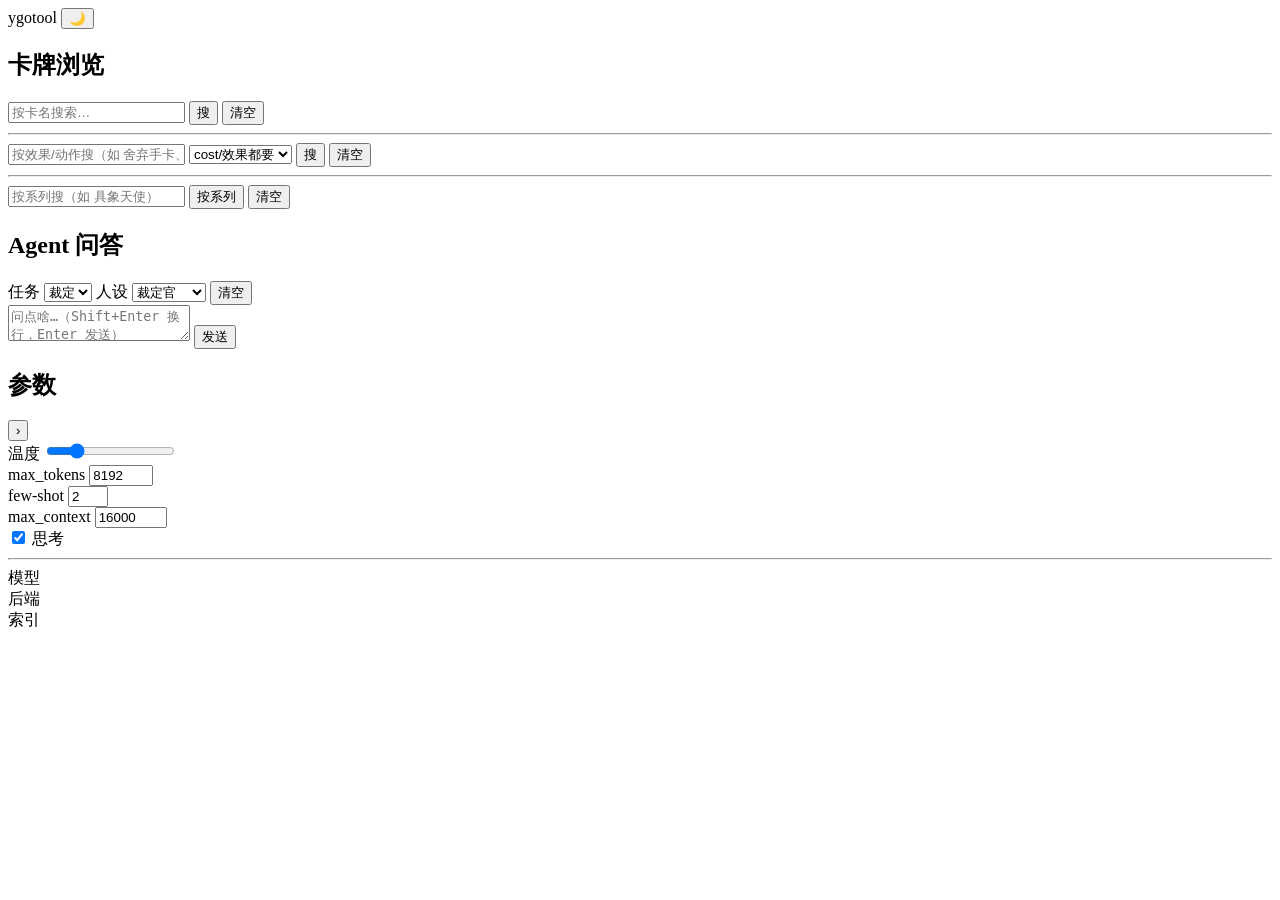
==== web/static/index.html @ c2c0214e "chore: 初始化版本控制（.gitignore / .gitattributes + v0.1.0 基线）" ====
<!DOCTYPE html>
<html lang="zh-Hans" data-theme="light">
<head>
<meta charset="UTF-8">
<meta name="viewport" content="width=device-width, initial-scale=1">
<title>ygotool · 游戏王卡牌 Agent</title>
<link rel="stylesheet" href="/static/style.css">
</head>
<body>
<div class="topbar">
  <span class="brand">ygotool</span>
  <button id="theme-btn" class="icon-btn" title="深色/浅色">🌙</button>
</div>
<div class="layout" id="layout">
  <!-- 左：卡牌浏览 -->
  <section class="panel" id="browse">
    <h2>卡牌浏览</h2>
    <div class="search-row">
      <input id="search-input" placeholder="按卡名搜索…" autocomplete="off">
      <button id="search-btn">搜</button>
      <button id="search-clear" class="ghost-btn">清空</button>
    </div>
    <div id="card-list" class="card-grid"></div>
    <hr>
    <div class="search-row">
      <input id="effect-input" placeholder='按效果/动作搜（如 舍弃手卡、从卡组送去墓地、破坏）' autocomplete="off">
      <select id="effect-reason" title="按 cost/效果 过滤（仅动作命中时生效）">
        <option value="">cost/效果都要</option>
        <option value="cost">仅 cost</option>
        <option value="effect">仅效果</option>
      </select>
      <button id="effect-btn">搜</button>
      <button id="effect-clear" class="ghost-btn">清空</button>
    </div>
    <div id="effect-list" class="card-grid"></div>
    <hr>
    <div class="search-row">
      <input id="series-input" placeholder='按系列搜（如 具象天使）' autocomplete="off">
      <button id="series-btn">按系列</button>
      <button id="series-clear" class="ghost-btn">清空</button>
    </div>
    <div id="series-list" class="card-grid"></div>
  </section>

  <!-- 中：聊天 -->
  <section class="panel chat-panel" id="chat">
    <div class="chat-head">
      <h2>Agent 问答</h2>
      <div class="chat-head-ctrl">
        <label>任务 <select id="task">
          <option value="ruling">裁定</option>
          <option value="search">查卡</option>
          <option value="deck">构筑</option>
        </select></label>
        <label>人设 <select id="persona">
          <option value="strict">裁定官</option>
          <option value="teach">教学向导</option>
        </select></label>
        <button id="clear-btn" class="ghost-btn" title="清空对话">清空</button>
      </div>
    </div>
    <div id="messages" class="messages"></div>
    <div class="input-row">
      <textarea id="question" placeholder="问点啥…（Shift+Enter 换行，Enter 发送）" rows="2"></textarea>
      <button id="send-btn">发送</button>
      <button id="stop-btn" class="ghost-btn" hidden>停止</button>
    </div>
  </section>

  <!-- 右：参数 -->
  <aside class="panel params-panel" id="params">
    <div class="params-head">
      <h2>参数</h2>
      <button id="collapse-btn" class="ghost-btn" title="折叠/展开">›</button>
    </div>
    <div class="param"><label>温度 <span id="v-temp"></span>
      <input id="p-temp" type="range" min="0" max="1" step="0.1" value="0.2"></div>
    <div class="param"><label>max_tokens <span id="v-mt"></span>
      <input id="p-mt" type="number" min="64" max="8192" step="64" value="8192"></div>
    <div class="param"><label>few-shot <span id="v-fs"></span>
      <input id="p-fs" type="number" min="0" max="4" step="1" value="2"></div>
    <div class="param"><label>max_context <span id="v-mc"></span>
      <input id="p-mc" type="number" min="256" max="32000" step="256" value="16000"></div>
    <div class="param"><label><input id="p-thinking" type="checkbox" checked> 思考</label></div>
    <hr>
    <div class="param"><label>模型 <span id="v-model" class="muted"></span></div>
    <div class="param"><label>后端 <span id="backend-tag" class="tag"></span></div>
    <div class="param"><label>索引 <span id="v-index" class="muted"></span></div>
  </aside>
</div>

<!-- 卡牌详情模态 -->
<div id="card-modal" class="modal" hidden>
  <div class="modal-backdrop"></div>
  <div class="modal-box">
    <button class="modal-close" id="modal-close">×</button>
    <div id="modal-body"></div>
  </div>
</div>

<script src="/static/app.js"></script>
</body>
</html>
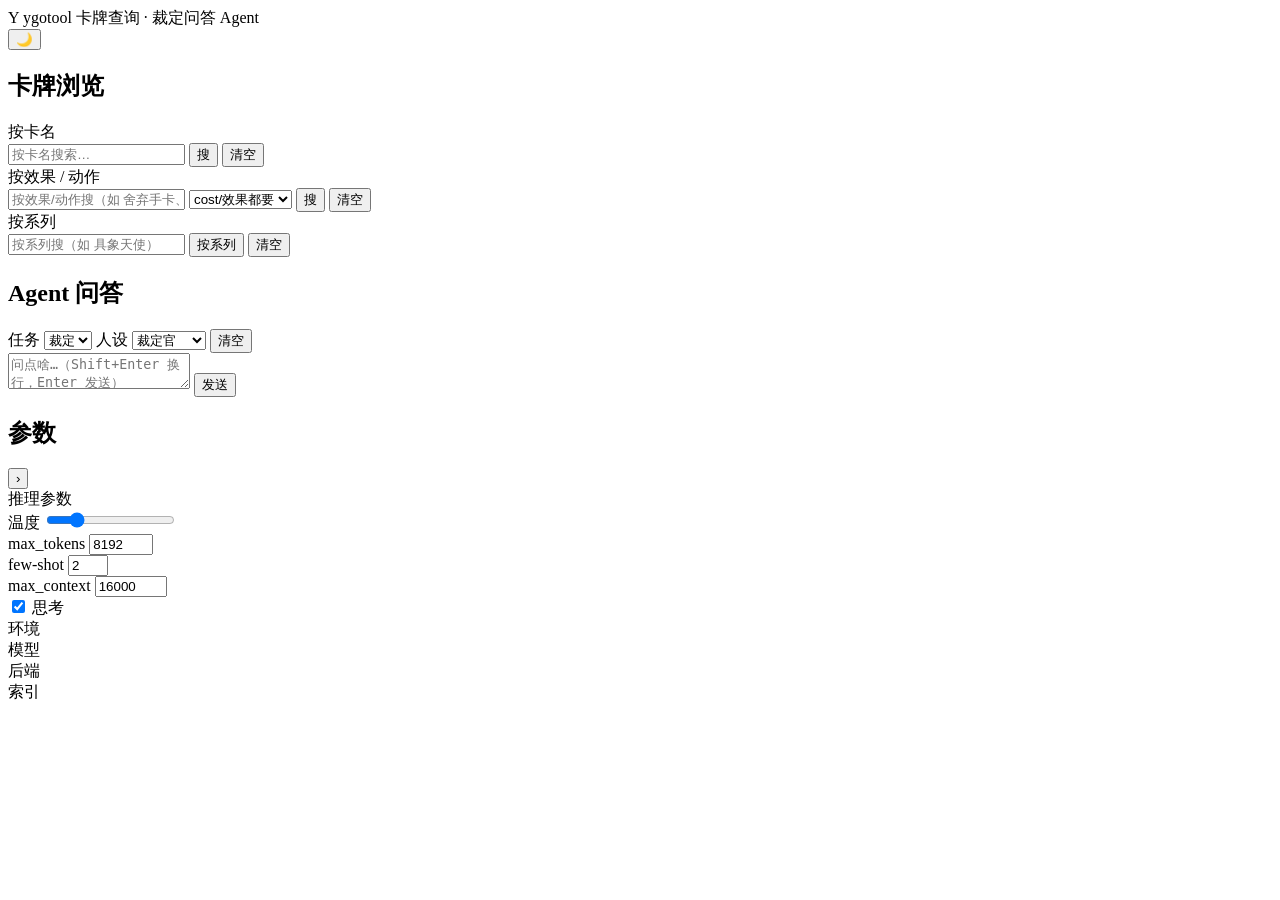
==== commit 3ce13a8d: "feat(web): 前端现代工具风改版——设计系统/卡片化列表（预留卡图位）/骨架屏/空态/消息气泡/trace 徽章" ====
--- a/web/static/index.html
+++ b/web/static/index.html
@@ -8,20 +8,27 @@
 </head>
 <body>
 <div class="topbar">
-  <span class="brand">ygotool</span>
-  <button id="theme-btn" class="icon-btn" title="深色/浅色">🌙</button>
+  <div class="brand-block">
+    <span class="brand-mark">Y</span>
+    <span class="brand">ygotool</span>
+    <span class="brand-sub">卡牌查询 · 裁定问答 Agent</span>
+  </div>
+  <div class="topbar-right">
+    <button id="theme-btn" class="icon-btn" title="深色/浅色">🌙</button>
+  </div>
 </div>
 <div class="layout" id="layout">
   <!-- 左：卡牌浏览 -->
   <section class="panel" id="browse">
     <h2>卡牌浏览</h2>
+    <div class="sec-title">按卡名</div>
     <div class="search-row">
       <input id="search-input" placeholder="按卡名搜索…" autocomplete="off">
       <button id="search-btn">搜</button>
       <button id="search-clear" class="ghost-btn">清空</button>
     </div>
     <div id="card-list" class="card-grid"></div>
-    <hr>
+    <div class="sec-title">按效果 / 动作</div>
     <div class="search-row">
       <input id="effect-input" placeholder='按效果/动作搜（如 舍弃手卡、从卡组送去墓地、破坏）' autocomplete="off">
       <select id="effect-reason" title="按 cost/效果 过滤（仅动作命中时生效）">
@@ -33,7 +40,7 @@
       <button id="effect-clear" class="ghost-btn">清空</button>
     </div>
     <div id="effect-list" class="card-grid"></div>
-    <hr>
+    <div class="sec-title">按系列</div>
     <div class="search-row">
       <input id="series-input" placeholder='按系列搜（如 具象天使）' autocomplete="off">
       <button id="series-btn">按系列</button>
@@ -73,6 +80,7 @@
       <h2>参数</h2>
       <button id="collapse-btn" class="ghost-btn" title="折叠/展开">›</button>
     </div>
+    <div class="sec-title">推理参数</div>
     <div class="param"><label>温度 <span id="v-temp"></span>
       <input id="p-temp" type="range" min="0" max="1" step="0.1" value="0.2"></div>
     <div class="param"><label>max_tokens <span id="v-mt"></span>
@@ -82,10 +90,10 @@
     <div class="param"><label>max_context <span id="v-mc"></span>
       <input id="p-mc" type="number" min="256" max="32000" step="256" value="16000"></div>
     <div class="param"><label><input id="p-thinking" type="checkbox" checked> 思考</label></div>
-    <hr>
-    <div class="param"><label>模型 <span id="v-model" class="muted"></span></div>
-    <div class="param"><label>后端 <span id="backend-tag" class="tag"></span></div>
-    <div class="param"><label>索引 <span id="v-index" class="muted"></span></div>
+    <div class="sec-title">环境</div>
+    <div class="param"><label>模型 <span id="v-model" class="muted"></span></label></div>
+    <div class="param"><label>后端 <span id="backend-tag" class="tag"></span></label></div>
+    <div class="param"><label>索引 <span id="v-index" class="muted"></span></label></div>
   </aside>
 </div>
 
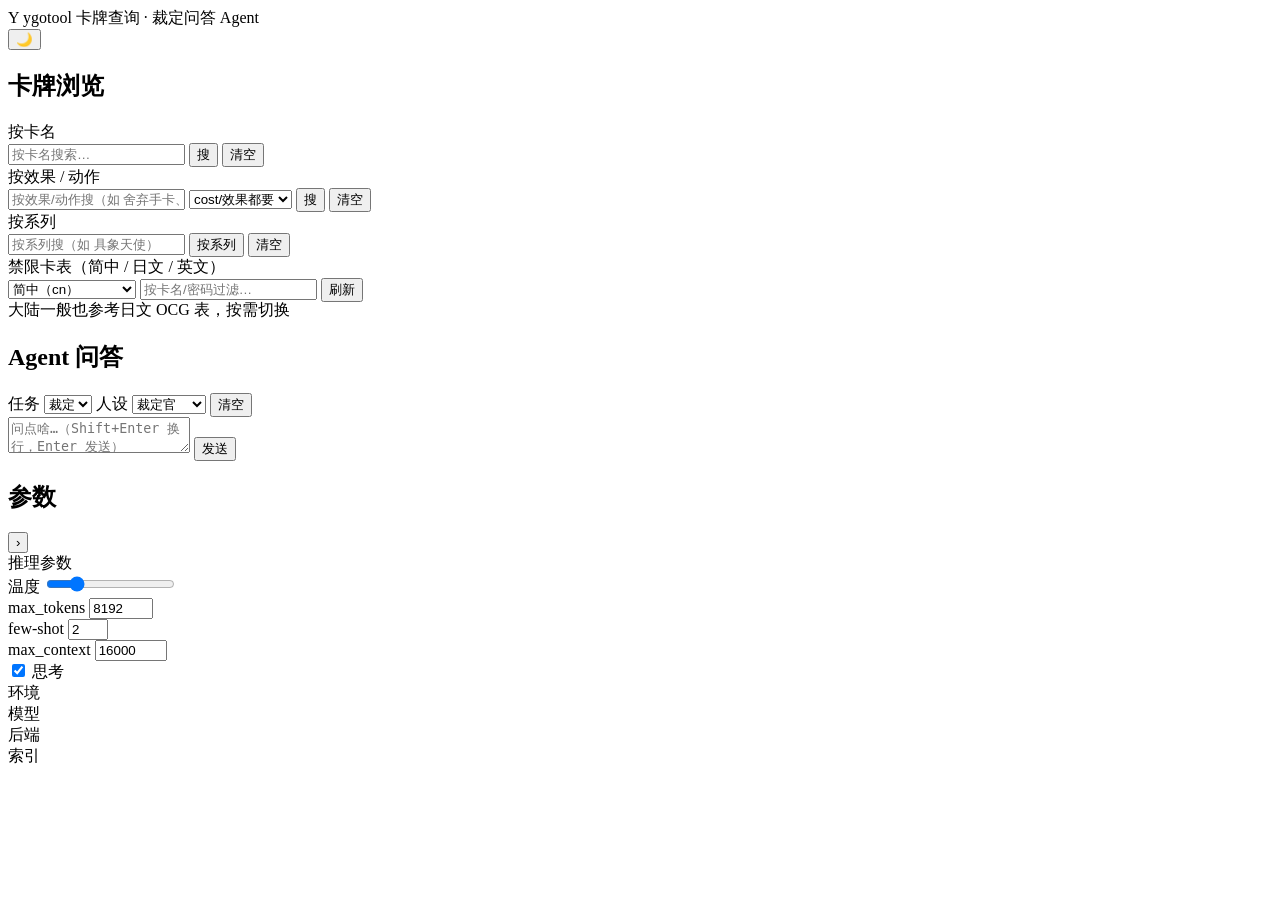
==== commit dd5e530b: "feat: 判例扩到 13 条（C29–C34 同义译法/触发条件）；Web 禁限面板三表切换（/api/limits）；修 3星以下 exactness 与 _labeled_snippet Non" ====
--- a/web/static/index.html
+++ b/web/static/index.html
@@ -47,6 +47,19 @@
       <button id="series-clear" class="ghost-btn">清空</button>
     </div>
     <div id="series-list" class="card-grid"></div>
+    <div class="sec-title">禁限卡表（简中 / 日文 / 英文）</div>
+    <div class="search-row">
+      <select id="lim-lang" title="选择禁限表">
+        <option value="cn">简中（cn）</option>
+        <option value="ja">日文（ja，OCG）</option>
+        <option value="en">英文（en）</option>
+      </select>
+      <input id="lim-filter" placeholder="按卡名/密码过滤…" autocomplete="off">
+      <button id="lim-load" class="ghost-btn">刷新</button>
+    </div>
+    <div class="sub" style="margin-top:-2px">大陆一般也参考日文 OCG 表，按需切换</div>
+    <div id="lim-info" class="sub"></div>
+    <div id="lim-list" class="card-grid"></div>
   </section>
 
   <!-- 中：聊天 -->
